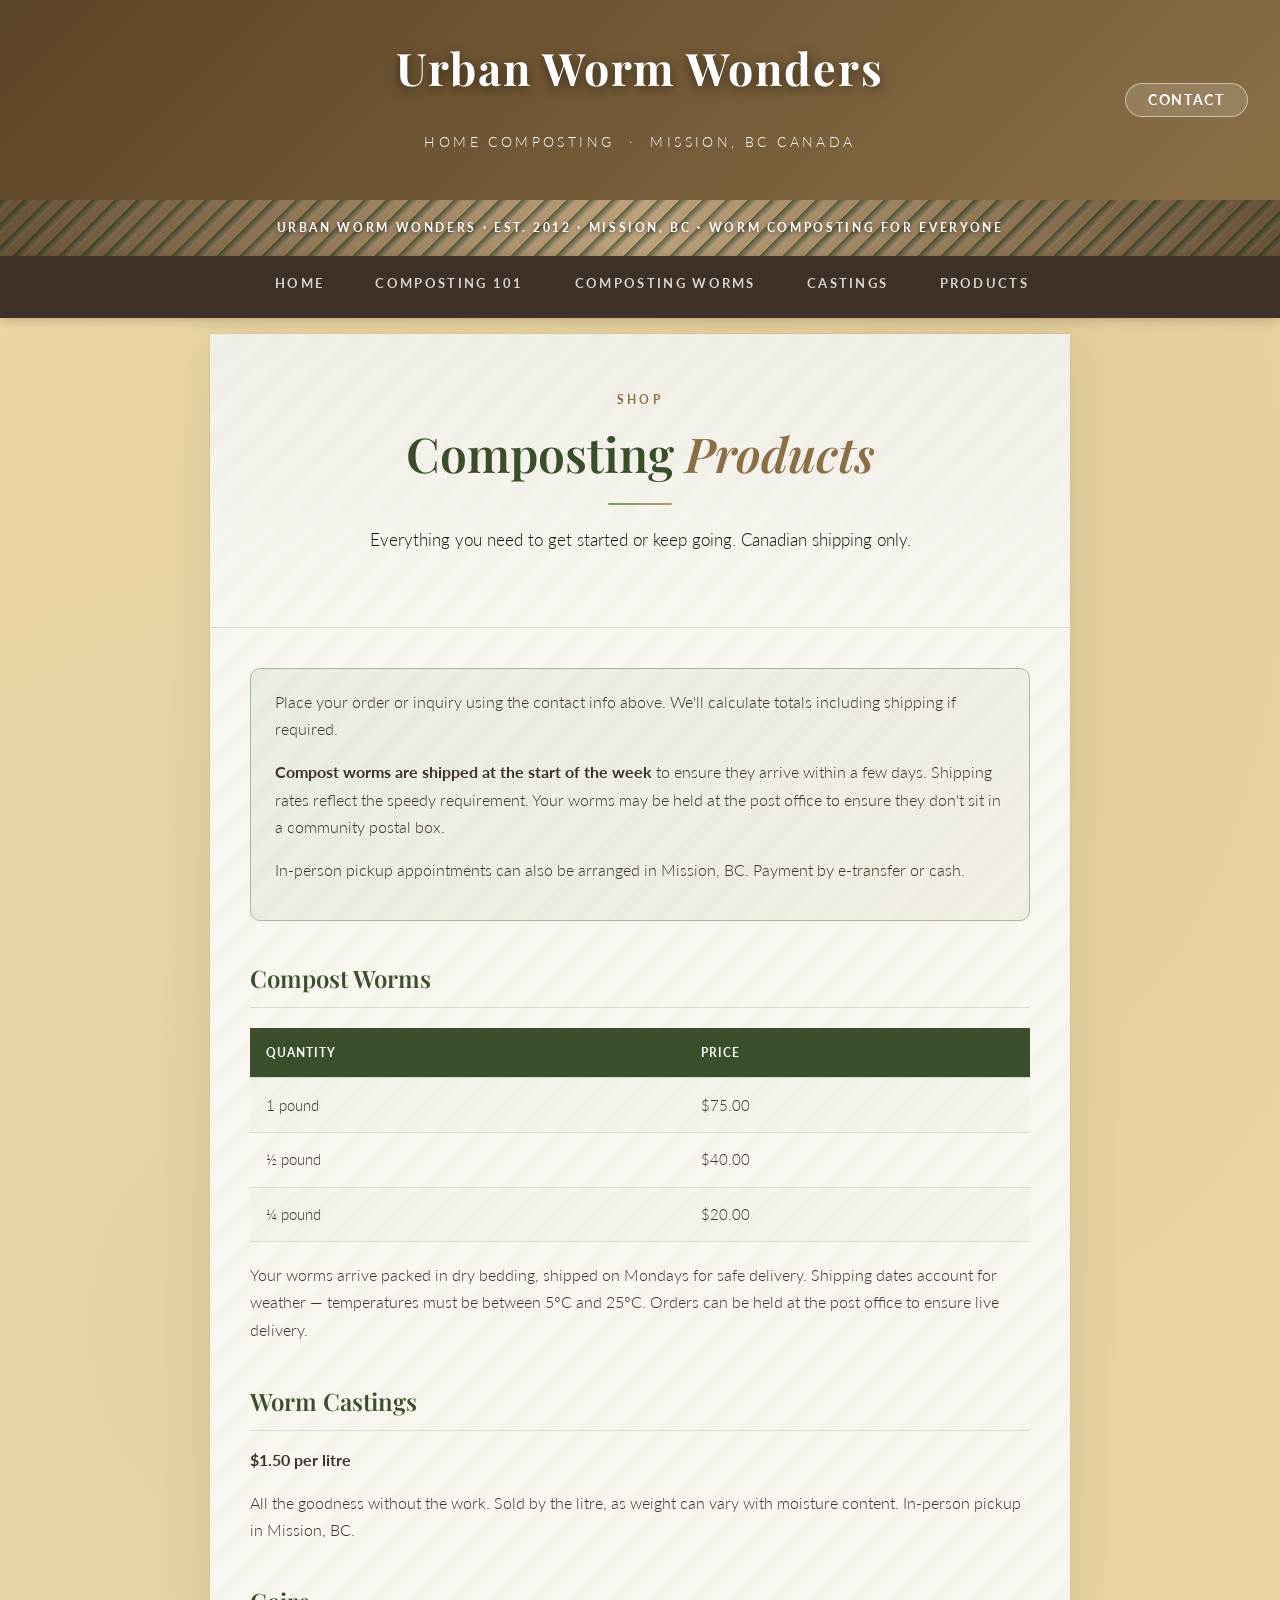
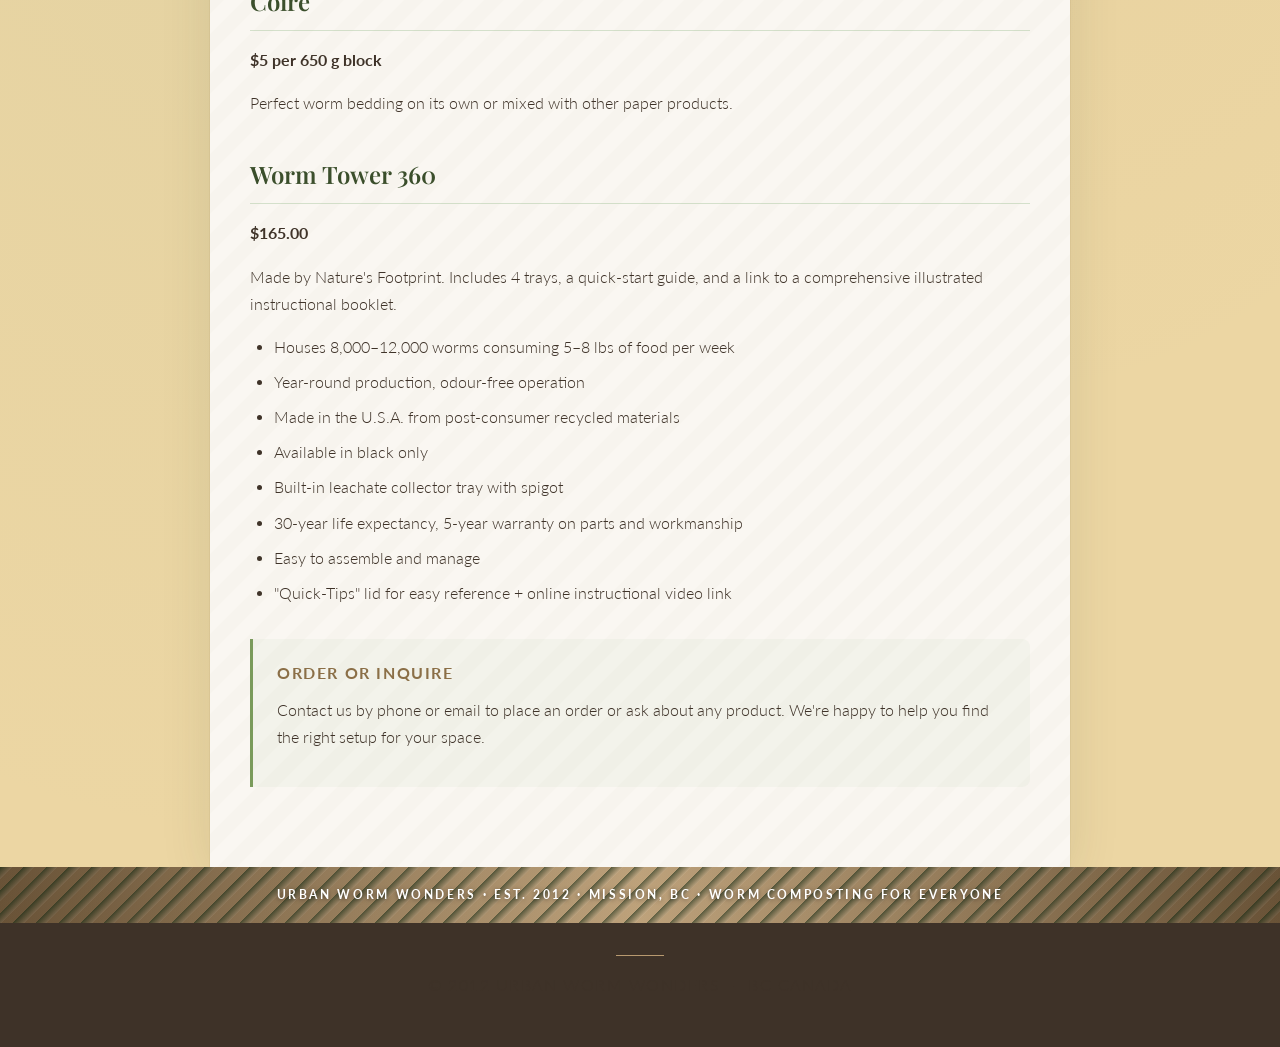
==== products.html @ b9155382 "new repo : )" ====
<!DOCTYPE html>
<html lang="en">
<head>
    <meta charset="UTF-8">
    <meta name="viewport" content="width=device-width, initial-scale=1.0">
    <title>Products — Urban Worm Wonders</title>
    <link rel="stylesheet" href="styles.css">
</head>
<body>
    <header>
        <h1>Urban Worm Wonders</h1>
        <p class="tagline-sub">Home Composting &nbsp;·&nbsp; Mission, BC Canada</p>
        <button class="contact-btn" onclick="document.getElementById('contact-popup').style.display='block'">Contact</button>
        <div id="contact-popup" class="contact-popup">
            <div class="contact-popup-content">
                <span class="close" onclick="document.getElementById('contact-popup').style.display='none'">&times;</span>
                <h3>Get in Touch</h3>
                <p>Phone: <a href="tel:1234567890">123-456-7890</a></p>
                <p>Email: <a href="mailto:info@urbanwormwonders.com">info@urbanwormwonders.com</a></p>
            </div>
        </div>
    </header>

    <div class="banner-strip"></div>

    <nav>
        <ul>
            <li><a href="index.html">Home</a></li>
            <li><a href="composting-101.html">Composting 101</a></li>
            <li><a href="composting-worms.html">Composting Worms</a></li>
            <li><a href="castings.html">Castings</a></li>
            <li><a href="products.html">Products</a></li>
        </ul>
    </nav>

    <main>
        <div class="page-hero">
            <p class="eyebrow">Shop</p>
            <h2>Composting <em>Products</em></h2>
            <div class="hero-divider"></div>
            <p>Everything you need to get started or keep going. Canadian shipping only.</p>
        </div>

        <div class="highlight-box">
            <p>Place your order or inquiry using the contact info above. We'll calculate totals including shipping if required.</p>
            <p><strong>Compost worms are shipped at the start of the week</strong> to ensure they arrive within a few days. Shipping rates reflect the speedy requirement. Your worms may be held at the post office to ensure they don't sit in a community postal box.</p>
            <p>In-person pickup appointments can also be arranged in Mission, BC. Payment by e-transfer or cash.</p>
        </div>

        <h2>Compost Worms</h2>
        <table>
            <tr>
                <th>Quantity</th>
                <th>Price</th>
            </tr>
            <tr>
                <td>1 pound</td>
                <td>$75.00</td>
            </tr>
            <tr>
                <td>½ pound</td>
                <td>$40.00</td>
            </tr>
            <tr>
                <td>¼ pound</td>
                <td>$20.00</td>
            </tr>
        </table>
        <p>Your worms arrive packed in dry bedding, shipped on Mondays for safe delivery. Shipping dates account for weather — temperatures must be between 5°C and 25°C. Orders can be held at the post office to ensure live delivery.</p>

        <h2>Worm Castings</h2>
        <p><strong>$1.50 per litre</strong></p>
        <p>All the goodness without the work. Sold by the litre, as weight can vary with moisture content. In-person pickup in Mission, BC.</p>

        <h2>Coire</h2>
        <p><strong>$5 per 650 g block</strong></p>
        <p>Perfect worm bedding on its own or mixed with other paper products.</p>

        <h2>Worm Tower 360</h2>
        <p><strong>$165.00</strong></p>
        <p>Made by Nature's Footprint. Includes 4 trays, a quick-start guide, and a link to a comprehensive illustrated instructional booklet.</p>
        <ul>
            <li>Houses 8,000–12,000 worms consuming 5–8 lbs of food per week</li>
            <li>Year-round production, odour-free operation</li>
            <li>Made in the U.S.A. from post-consumer recycled materials</li>
            <li>Available in black only</li>
            <li>Built-in leachate collector tray with spigot</li>
            <li>30-year life expectancy, 5-year warranty on parts and workmanship</li>
            <li>Easy to assemble and manage</li>
            <li>"Quick-Tips" lid for easy reference + online instructional video link</li>
        </ul>

        <div class="section">
            <h3>Order or Inquire</h3>
            <p>Contact us by phone or email to place an order or ask about any product. We're happy to help you find the right setup for your space.</p>
        </div>
    </main>

    <div class="banner-strip"></div>
    <footer>
        <p>&copy; 2012 Urban Worm Wonders &nbsp;·&nbsp; BC Canada</p>
    </footer>
</body>
</html>
---- styles.css ----
/* Urban Worm Wonders — Redesigned 2025 */
@import url('https://fonts.googleapis.com/css2?family=Playfair+Display:ital,wght@0,400;0,600;0,700;1,400&family=Lato:wght@300;400;700&display=swap');

:root {
    --cream:        #f5f0e8;
    --parchment:    #ecd6a3;
    --bark:         #8b6f47;
    --bark-light:   #b89a70;
    --bark-dark:    #5c4426;
    --moss:         #5a7244;
    --moss-light:   #7a9b5b;
    --moss-dark:    #3a4e2b;
    --sage:         #a8b89a;
    --sage-light:   #d4e0cb;
    --soil:         #3e3228;
    --warm-white:   #faf7f2;
    --text:         #3e3228;
    --text-muted:   #1a1511;
}

* { margin: 0; padding: 0; box-sizing: border-box; }

html { scroll-behavior: smooth; }

body {
    font-family: 'Lato', Georgia, sans-serif;
    font-weight: 300;
    line-height: 1.75;
    color: var(--text);
    background-color: var(--parchment);
    background-image:
        radial-gradient(ellipse at 20% 50%, rgba(168,184,154,0.12) 0%, transparent 60%),
        radial-gradient(ellipse at 80% 20%, rgba(139,111,71,0.08) 0%, transparent 50%);
    position: relative;
}

/* ─── SIDE LOGOS ───────────────────────────────────────────── */
body::before,
body::after {
    content: '';
    position: absolute; /* Changed from fixed to absolute */
    top: 100vh;          /* Changed from 50% to 50vh */
    transform: translateY(-50%);
    width: 320px;
    height: 800px;
    background-image: url('logo-1.jpg');
    background-size: contain;
    background-repeat: no-repeat;
    background-position: center;
    z-index: -1;
    opacity: 1;
}

body::before {
    left: 2vw;
}

body::after {
    right: 2vw;
}

/* Hide logos on smaller screens to prevent overlapping */
@media (max-width: 1280px) {
    body::before,
    body::after {
        display: none;
    }
}

/* ─── HEADER ───────────────────────────────────────────────── */
header {
    background: linear-gradient(135deg, var(--bark-dark) 0%, var(--bark) 100%);
    color: #fff;
    padding: 1.8rem 2rem;
    text-align: center;
    position: relative;
    box-shadow: 0 4px 24px rgba(58,78,43,0.3);
    overflow: visible;
}

header::after {
    content: '';
    position: absolute;
    bottom: -8px;
    left: 0; right: 0;
    height: 8px;
    background: linear-gradient(90deg, var(--bark-dark), var(--bark-light), var(--bark-dark));
}

header h1 {
    font-family: 'Playfair Display', Georgia, serif;
    font-size: 2.8rem;
    font-weight: 700;
    letter-spacing: 0.04em;
    color: #ffffff;
    text-shadow: 0 3px 12px rgba(0,0,0,0.5); /* Deepened shadow for readability */
}

header p.tagline-sub {
    font-size: 0.85rem;
    font-weight: 300;
    letter-spacing: 0.25em;
    text-transform: uppercase;
    opacity: 1;
    color: #ffffff;
    margin-top: 0.2rem;
}

.contact-btn {
    position: absolute;
    top: 50%;
    transform: translateY(-50%);
    right: 2rem;
    background: rgba(255, 255, 255, 0.15);
    color: #fff;
    border: 1.5px solid rgba(255,255,255,0.5);
    border-radius: 32px;
    padding: 0.5rem 1.4rem;
    font-family: 'Lato', sans-serif;
    font-size: 0.85rem;
    font-weight: 700;
    letter-spacing: 0.12em;
    text-transform: uppercase;
    cursor: pointer;
    backdrop-filter: blur(4px);
    transition: all 0.3s ease;
}
.contact-btn:hover {
    background: rgba(255,255,255,0.28);
    border-color: #fff;
}

.contact-popup {
    display: none;
    position: fixed;
    top: 90px;
    right: 2rem;
    background: var(--warm-white);
    border: 1px solid var(--sage);
    border-radius: 16px;
    box-shadow: 0 12px 40px rgba(58,78,43,0.2);
    z-index: 1000;
    min-width: 260px;
}
.contact-popup-content {
    padding: 1.5rem;
    color: var(--text);
    font-size: 1rem;
    position: relative;
}
.contact-popup-content h3 {
    font-family: 'Playfair Display', serif;
    color: var(--moss);
    font-size: 1.3rem;
    margin-bottom: 0.75rem;
}
.contact-popup-content a { color: var(--moss); text-decoration: underline; }
.close {
    position: absolute;
    top: 0.6rem; right: 1rem;
    font-size: 1.4rem;
    color: var(--text-muted);
    cursor: pointer;
}
.close:hover { color: var(--bark); }



/* ─── BANNER STRIPS ─────────────────────────────────────────── */
.banner-strip {
    width: 100%;
    height: 56px;
    background:
        repeating-linear-gradient(
            -45deg,
            rgba(255,255,255,0.08), /* Lighter base for less contrast */
            rgba(255,255,255,0.08) 8px,
            rgba(255,255,255,0.14) 8px, /* Lightest stripe */
            rgba(33, 54, 33, 0.596) 16px
        ),
        linear-gradient(90deg, var(--bark-dark), var(--bark-light) 50%, var(--bark-dark));
    display: flex;
    align-items: center;
    justify-content: center;
    overflow: hidden;
    position: relative;
}

.banner-strip::before {
    content: 'URBAN WORM WONDERS  ·  EST. 2012  ·  MISSION, BC  ·  WORM COMPOSTING FOR EVERYONE';
    white-space: nowrap;
    font-family: 'Lato', sans-serif;
    font-size: 0.75rem;
    font-weight: 700;
    letter-spacing: 0.22em;
    text-transform: uppercase;
    color: #ffffff;
    text-shadow: 0 1px 4px rgba(0,0,0,0.5);
    text-align: center;
}

/* ─── NAV ────────────────────────────────────────────────────── */
nav {
    background: var(--soil);
    padding: 0;
    position: sticky;
    top: 0;
    z-index: 500;
    box-shadow: 0 2px 12px rgba(0,0,0,0.2);
}

nav ul {
    list-style: none;
    display: flex;
    justify-content: center;
    flex-wrap: wrap;
    gap: 0;
    padding: 0;
}

nav li { position: relative; }

nav a {
    display: block;
    color: rgba(255,255,255,0.78);
    text-decoration: none;
    font-family: 'Lato', sans-serif;
    font-size: 0.8rem;
    font-weight: 700;
    letter-spacing: 0.18em;
    text-transform: uppercase;
    padding: 1rem 1.6rem;
    transition: all 0.3s ease;
    position: relative;
}

nav a::after {
    content: '';
    position: absolute;
    bottom: 0; left: 50%; right: 50%;
    height: 3px;
    background: var(--bark-light);
    transition: all 0.3s ease;
}

nav a:hover {
    color: #fff;
    background: rgba(255,255,255,0.06);
}
nav a:hover::after {
    left: 0; right: 0;
}

/* ─── MAIN CONTENT WRAPPER ──────────────────────────────────── */
main {
    max-width: 860px;
    margin: 0 auto;
    padding: 2.5rem 2.5rem 3rem;
    background: var(--warm-white);
    min-height: 80vh;
    box-shadow:
        0 0 0 1px rgba(139,111,71,0.08),
        0 8px 48px rgba(58,78,43,0.12);
    position: relative;
}

main::before {
    content: '';
    position: absolute;
    inset: 0;
    background-image: url("data:image/svg+xml,%3Csvg width='40' height='40' viewBox='0 0 40 40' xmlns='http://www.w3.org/2000/svg'%3E%3Cg fill='none' fill-rule='evenodd'%3E%3Cg fill='%238b6f47' fill-opacity='0.025'%3E%3Cpath d='M0 40L40 0H20L0 20M40 40V20L20 40'/%3E%3C/g%3E%3C/g%3E%3C/svg%3E");
    pointer-events: none;
}

/* ─── HERO SECTION ──────────────────────────────────────────── */
.page-hero {
    text-align: center;
    padding: 3.5rem 1.5rem 3rem;
    margin: -2.5rem -2.5rem 2.5rem;
    background:
        linear-gradient(180deg, rgba(90,114,68,0.06) 0%, rgba(255,255,255,0) 100%);
    border-bottom: 1px solid var(--sage-light);
    position: relative;
}

.page-hero .eyebrow {
    font-size: 0.72rem;
    font-weight: 700;
    letter-spacing: 0.3em;
    text-transform: uppercase;
    color: var(--bark);
    margin-bottom: 0.75rem;
}

.page-hero h2 {
    font-family: 'Playfair Display', Georgia, serif;
    font-size: clamp(2rem, 5vw, 3rem);
    font-weight: 600;
    color: var(--moss-dark);
    line-height: 1.25;
    border: none;
    margin: 0 auto 1.25rem;
    max-width: 620px;
    padding-bottom: 0;
}

.page-hero h2 em {
    font-style: italic;
    color: var(--bark);
}

.hero-divider {
    width: 64px;
    height: 2px;
    background: linear-gradient(90deg, var(--moss-light), var(--bark-light));
    margin: 0 auto 1.25rem;
    border-radius: 2px;
}

.page-hero p {
    font-size: 1.05rem;
    color: var(--text-muted);
    max-width: 580px;
    margin: 0 auto 1.5rem;
    line-height: 1.8;
}

.tagline {
    font-family: 'Playfair Display', serif;
    font-style: italic;
    font-size: 1.25rem;
    color: var(--moss);
    margin-top: 1.5rem;
    letter-spacing: 0.01em;
}

/* ─── TYPOGRAPHY ─────────────────────────────────────────────── */
h1 {
    font-family: 'Playfair Display', Georgia, serif;
    font-size: 2rem;
    font-weight: 600;
    color: var(--moss-dark);
    margin-bottom: 1.5rem;
}

h2 {
    font-family: 'Playfair Display', Georgia, serif;
    font-size: 1.5rem;
    font-weight: 600;
    color: var(--moss-dark);
    border-bottom: 1px solid var(--sage-light);
    padding-bottom: 0.5rem;
    margin: 2.25rem 0 1rem;
}

h3 {
    font-family: 'Lato', sans-serif;
    font-size: 1rem;
    font-weight: 700;
    letter-spacing: 0.1em;
    text-transform: uppercase;
    color: var(--bark);
    margin: 1.75rem 0 0.6rem;
}

h4 {
    font-family: 'Lato', sans-serif;
    font-weight: 700;
    color: var(--moss);
    margin: 1rem 0 0.4rem;
}

p { margin-bottom: 1rem; font-size: 0.97rem; color: var(--text); }

ul, ol {
    margin-left: 1.5rem;
    margin-bottom: 1rem;
}

li { margin-bottom: 0.5rem; font-size: 0.97rem; }

strong { color: var(--soil); font-weight: 700; }

/* ─── HERO BLURB ─────────────────────────────────────────────── */
.hero {
    text-align: center;
    padding: 2rem 2rem 1.5rem;
    background: linear-gradient(160deg, var(--sage-light) 0%, var(--cream) 100%);
    border-radius: 12px;
    margin-bottom: 2rem;
    border: 1px solid rgba(168,184,154,0.5);
}
.hero h2 { border: none; }
.hero-blurb { font-size: 1rem; color: var(--text-muted); }

/* ─── INFO CARDS ─────────────────────────────────────────────── */
.info-grid {
    display: grid;
    grid-template-columns: repeat(auto-fit, minmax(220px, 1fr));
    gap: 1.25rem;
    margin: 1.5rem 0;
}

.info-card {
    background: var(--warm-white);
    padding: 1.5rem 1.25rem;
    border-radius: 12px;
    border: 1px solid rgba(168,184,154,0.4);
    border-top: 3px solid var(--moss-light);
    transition: transform 0.25s ease, box-shadow 0.25s ease;
    position: relative;
    overflow: hidden;
}

.info-card::before {
    content: '';
    position: absolute;
    top: 0; left: 0; right: 0; bottom: 0;
    background: linear-gradient(160deg, rgba(90,114,68,0.03) 0%, transparent 60%);
    pointer-events: none;
}

.info-card:hover {
    transform: translateY(-4px);
    box-shadow: 0 8px 24px rgba(58,78,43,0.12);
}

.info-card h3 {
    font-size: 0.82rem;
    color: var(--moss-dark);
    margin-top: 0;
}

.info-card p { font-size: 0.9rem; color: var(--text-muted); margin-bottom: 1rem; }

.info-card a {
    font-size: 0.82rem;
    font-weight: 700;
    letter-spacing: 0.1em;
    text-transform: uppercase;
    color: var(--bark);
    text-decoration: none;
    border-bottom: 1px solid var(--bark-light);
    transition: color 0.2s;
}
.info-card a:hover { color: var(--moss-dark); }

/* ─── SECTION BLOCKS ─────────────────────────────────────────── */
.section {
    margin: 2rem 0;
    padding: 1.25rem 1.5rem;
    background: rgba(212,224,203,0.2);
    border-left: 3px solid var(--moss-light);
    border-radius: 0 8px 8px 0;
}
.section h3 { margin-top: 0; }

.highlight-box {
    background: linear-gradient(135deg, rgba(212,224,203,0.4), rgba(237,231,217,0.5));
    padding: 1.25rem 1.5rem;
    border-radius: 10px;
    margin: 1.5rem 0;
    border: 1px solid var(--sage);
}

.warning-box {
    background: rgba(184,154,112,0.1);
    padding: 1.25rem 1.5rem;
    border-radius: 10px;
    margin: 1.5rem 0;
    border-left: 3px solid var(--bark);
}
.warning-box h4 { color: var(--bark-dark); margin-top: 0; }

/* ─── TABLE ──────────────────────────────────────────────────── */
table {
    width: 100%;
    border-collapse: collapse;
    margin: 1.25rem 0;
    font-size: 0.95rem;
}
th, td {
    padding: 0.85rem 1rem;
    text-align: left;
    border-bottom: 1px solid var(--sage-light);
}
th {
    background: var(--moss-dark);
    color: #fff;
    font-family: 'Lato', sans-serif;
    font-weight: 700;
    letter-spacing: 0.08em;
    text-transform: uppercase;
    font-size: 0.78rem;
}
tr:nth-child(even) { background: rgba(212,224,203,0.15); }
tr:hover { background: rgba(212,224,203,0.3); }

/* ─── FOOTER ─────────────────────────────────────────────────── */
footer {
    background: var(--soil);
    color: rgba(255,255,255,0.55);
    text-align: center;
    padding: 2rem;
    font-size: 0.8rem;
    letter-spacing: 0.12em;
    text-transform: uppercase;
    margin-top: 0;
}

footer::before {
    content: '';
    display: block;
    width: 48px;
    height: 1px;
    background: var(--bark-light);
    margin: 0 auto 1rem;
}

/* ─── LINKS ──────────────────────────────────────────────────── */
a { color: var(--moss); transition: color 0.2s ease; }
a:hover { color: var(--bark); }

/* ─── RESPONSIVE ─────────────────────────────────────────────── */
@media (max-width: 640px) {
    header h1 { font-size: 1.8rem; }
    .contact-btn { font-size: 0.75rem; padding: 0.4rem 1rem; }
    main { padding: 1.5rem 1.25rem 2rem; }
    .page-hero { padding: 2.5rem 1rem 2rem; margin: -1.5rem -1.25rem 1.5rem; }
    nav a { padding: 0.85rem 1rem; font-size: 0.72rem; }
    .banner-strip { height: auto; padding: 0.5rem; }
    .banner-strip::before { white-space: normal; line-height: 1.5; }
}
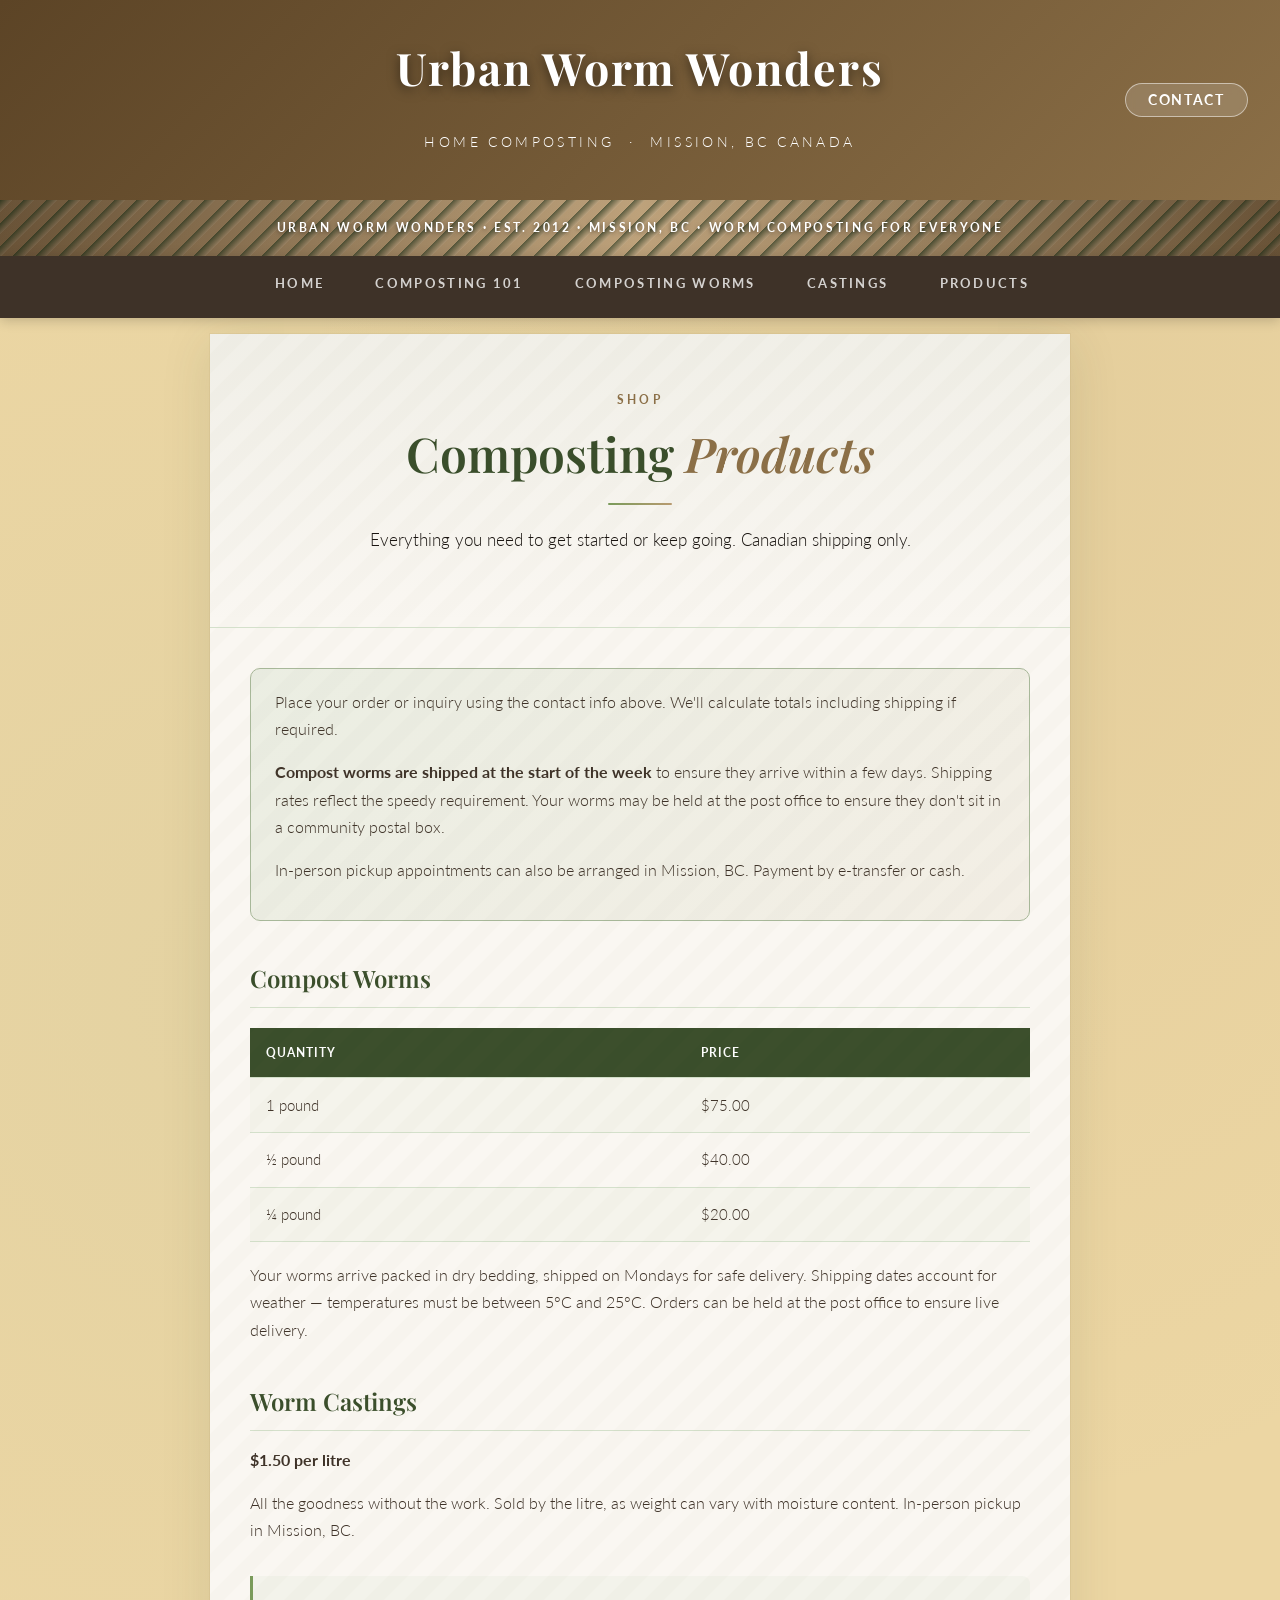
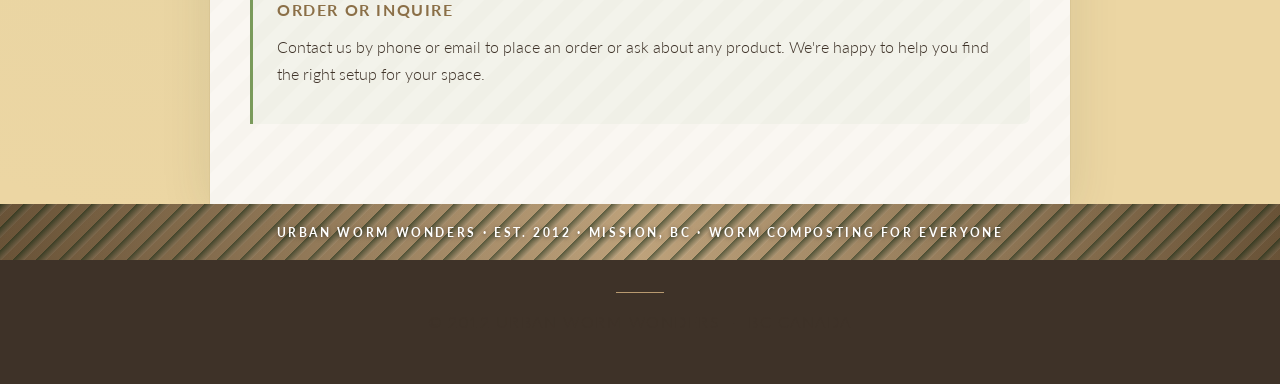
==== commit 7950a167: "-r coire worm tower updated products" ====
--- a/products.html
+++ b/products.html
@@ -72,7 +72,7 @@
         <p><strong>$1.50 per litre</strong></p>
         <p>All the goodness without the work. Sold by the litre, as weight can vary with moisture content. In-person pickup in Mission, BC.</p>
 
-        <h2>Coire</h2>
+        <!-- <h2>Coire</h2>
         <p><strong>$5 per 650 g block</strong></p>
         <p>Perfect worm bedding on its own or mixed with other paper products.</p>
 
@@ -88,7 +88,7 @@
             <li>30-year life expectancy, 5-year warranty on parts and workmanship</li>
             <li>Easy to assemble and manage</li>
             <li>"Quick-Tips" lid for easy reference + online instructional video link</li>
-        </ul>
+        </ul> -->
 
         <div class="section">
             <h3>Order or Inquire</h3>
